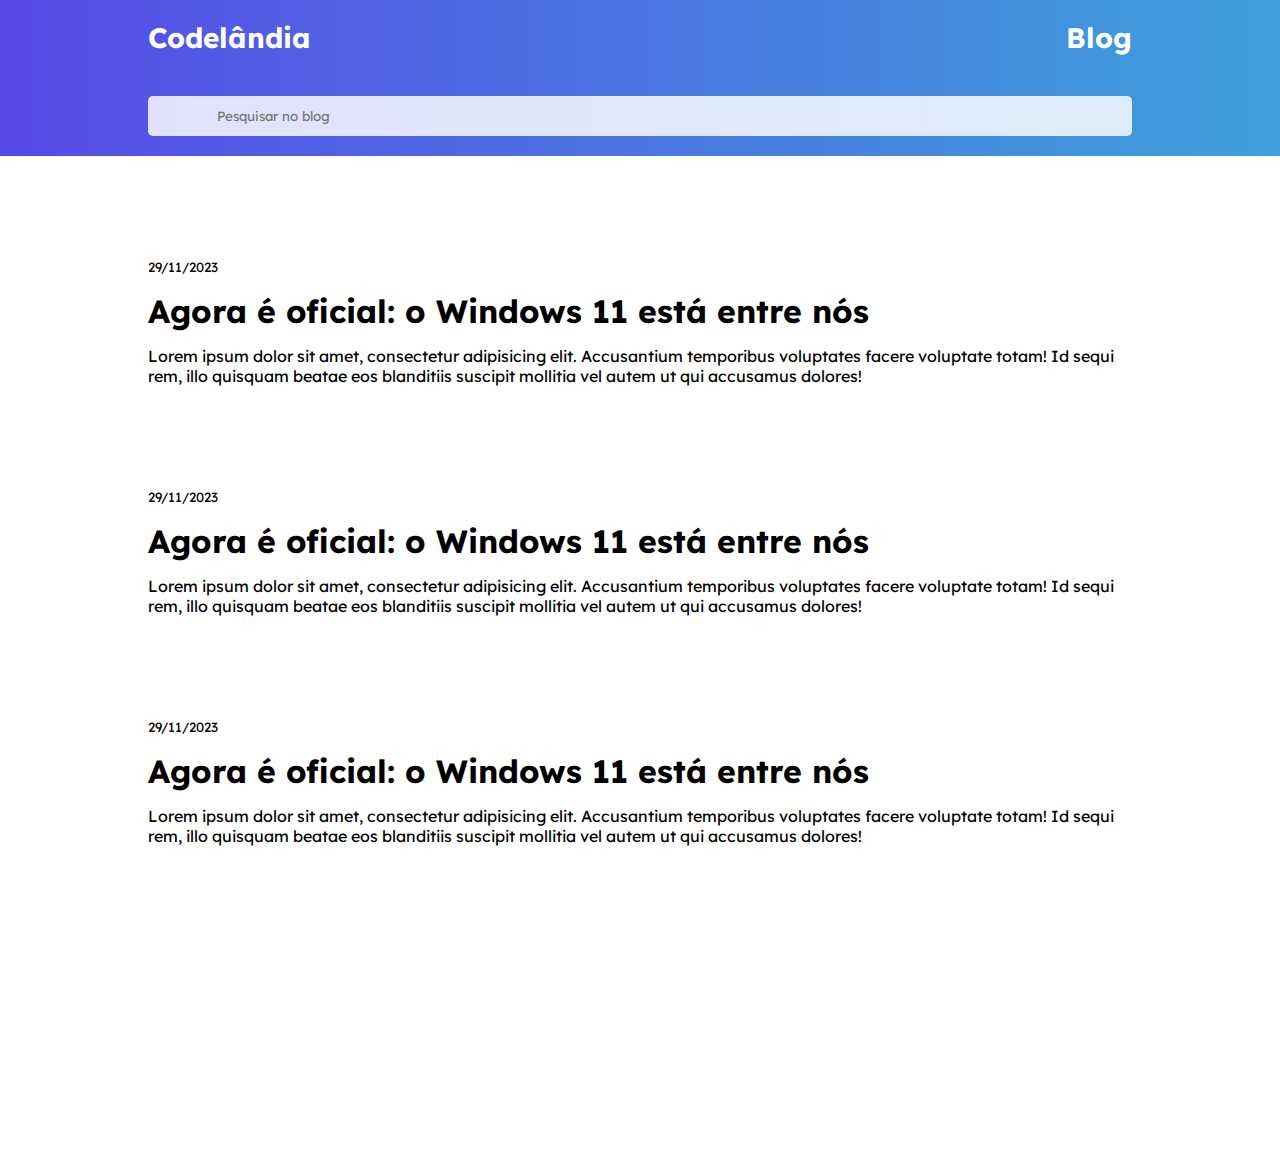
==== Desafios - Codelandia/desafio-1/index.html @ 736a37db "adicionando estrutura" ====
<!DOCTYPE html>
<html lang="pt-br">
<head>
    <meta charset="UTF-8">
    <meta name="viewport" content="width=device-width, initial-scale=1.0">
    <link rel="stylesheet" href="styles.css">
    <title>Desafio 1 - Codelândia</title>

    <link rel="stylesheet" href="https://cdnjs.cloudflare.com/ajax/libs/font-awesome/6.4.2/css/all.min.css" integrity="sha512-z3gLpd7yknf1YoNbCzqRKc4qyor8gaKU1qmn+CShxbuBusANI9QpRohGBreCFkKxLhei6S9CQXFEbbKuqLg0DA==" crossorigin="anonymous" referrerpolicy="no-referrer" />
</head>
<body>
    
    <header>

        <div class="logo-container container">
            <h3 class="logo">Codelândia</h3>
            <h3>Blog</h3>
        </div>

        <div class="search-container container">
            
            <div class="box-icon"><i class="fa-solid fa-magnifying-glass" style="color: #fff;"></i></div>

            <div class="box-input"><input type="search" placeholder="Pesquisar no blog"></div>
        </div>

    </header>

    <main class="container">

        <article>

            <div class="date-container">

                <div class="date-text"><small>29/11/2023</small></div>

                <div class="icon-text"><i class="fa-regular fa-heart" style="color: #000000;"></i></div>
            </div>

            <div class="text-container">
                <h1>Agora é oficial: o Windows 11 está entre nós</h1>
                <p>Lorem ipsum dolor sit amet, consectetur adipisicing elit. Accusantium temporibus voluptates facere voluptate totam! Id sequi rem, illo quisquam beatae eos blanditiis suscipit mollitia vel autem ut qui accusamus dolores!</p>
            </div>

        </article>

        <article>

            <div class="date-container">

                <div class="date-text"><small>29/11/2023</small></div>

                <div class="icon-text"><i class="fa-regular fa-heart" style="color: #000000;"></i></div>
            </div>

            <div class="text-container">
                <h1>Agora é oficial: o Windows 11 está entre nós</h1>
                <p>Lorem ipsum dolor sit amet, consectetur adipisicing elit. Accusantium temporibus voluptates facere voluptate totam! Id sequi rem, illo quisquam beatae eos blanditiis suscipit mollitia vel autem ut qui accusamus dolores!</p>
            </div>

        </article>

        <article>

            <div class="date-container">

                <div class="date-text"><small>29/11/2023</small></div>

                <div class="icon-text"><i class="fa-regular fa-heart" style="color: #000000;"></i></div>
            </div>

            <div class="text-container">
                <h1>Agora é oficial: o Windows 11 está entre nós</h1>
                <p>Lorem ipsum dolor sit amet, consectetur adipisicing elit. Accusantium temporibus voluptates facere voluptate totam! Id sequi rem, illo quisquam beatae eos blanditiis suscipit mollitia vel autem ut qui accusamus dolores!</p>
            </div>

        </article>

    </main>

    <script src="script.js"></script>
</body>
</html>
---- Desafios - Codelandia/desafio-1/styles.css ----
@import url("https://fonts.googleapis.com/css2?family=Lexend+Deca&display=swap");
* {
  margin: 0;
  padding: 0;
  box-sizing: border-box;
  outline: 0;
  font-family: "Lexend Deca", sans-serif;
}

header {
  background-image: linear-gradient(to right, #574AE8, #3EA1DB);
  padding: 20px;
}

.logo-container {
  color: white;
  font-size: 24px;
  width: 100%;
  display: flex;
  justify-content: space-between;
}

.search-container {
  height: 100%;
  margin-top: 41px;
  display: flex;
  align-items: center;
  justify-content: center;
}

.box-icon {
  margin-top: 41px;
  width: 5%;
  height: 40px;
  display: flex;
  align-items: center;
  justify-content: center;
  background-color: rgba(255, 255, 255, 0.8274509804);
  padding: 20px;
  border-radius: 5px 0px 0px 5px;
}

.box-input {
  margin-top: 41px;
  width: 95%;
  height: 40px;
  background-color: rgba(255, 255, 255, 0.8274509804);
  border-radius: 0px 5px 5px 0%;
}

i {
  width: 100%;
}

input {
  background: none;
  color: black;
  padding: 20px;
  height: 100%;
  width: 100%;
  border: 0px;
  border-radius: 5px;
}

.container {
  max-width: 1000px;
  margin: 0 auto;
  padding: 0 8px;
}

main {
  height: 100vh;
}

article {
  margin-top: 100px;
}

div.date-container {
  width: 100%;
  display: flex;
  justify-content: space-between;
}

h1 {
  margin-top: 15px;
  margin-bottom: 15px;
}/*# sourceMappingURL=styles.css.map */
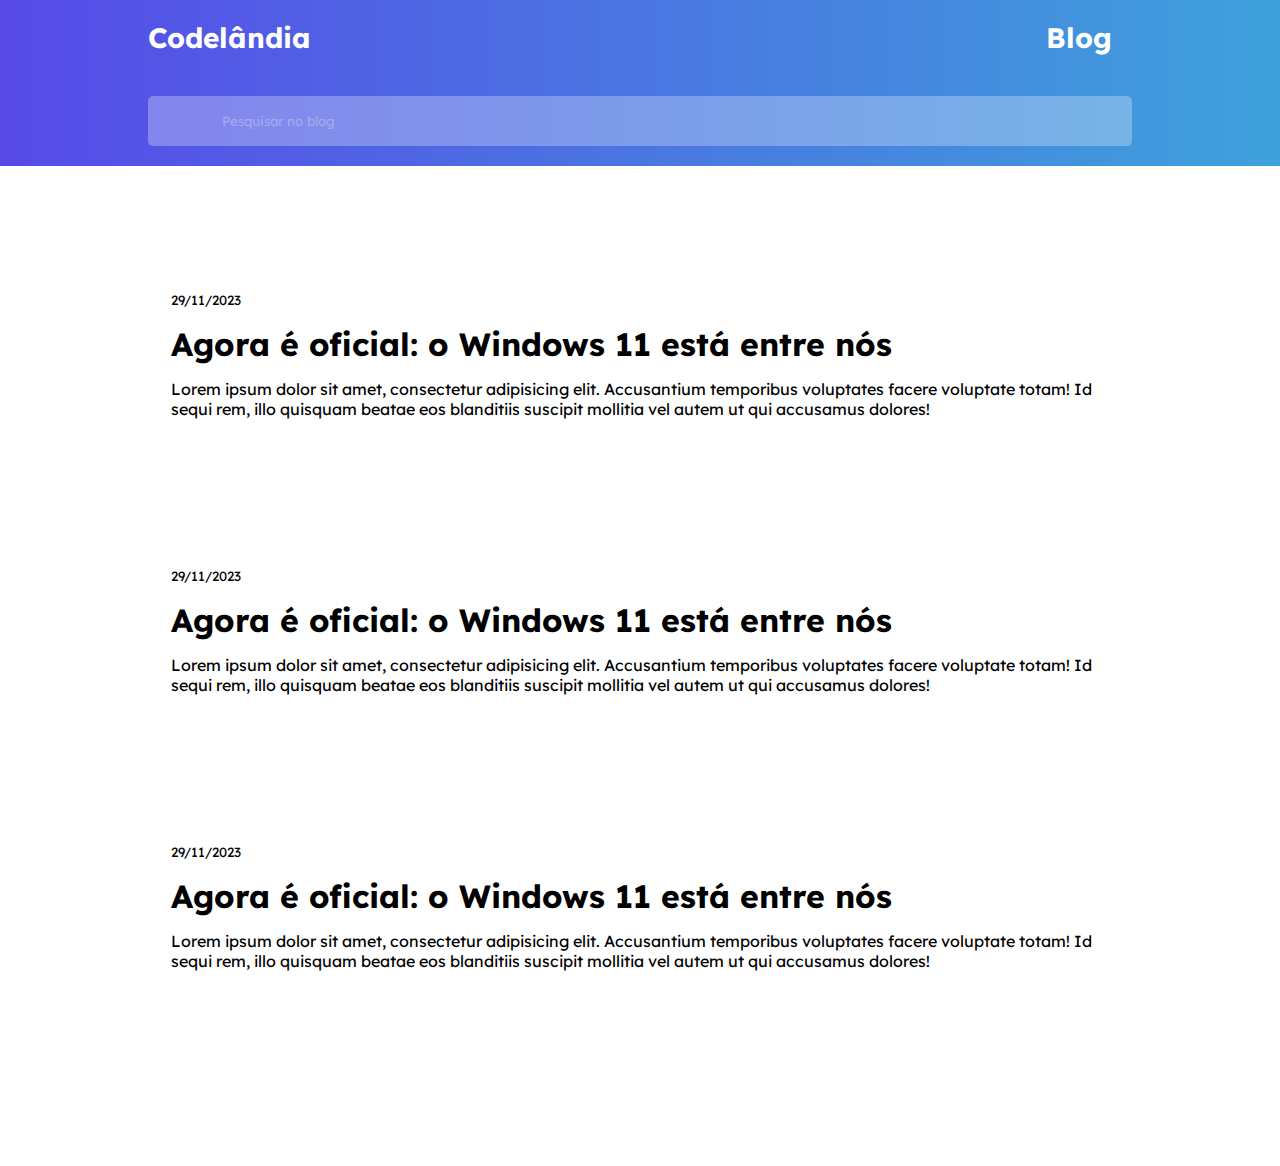
==== commit 92313c66: "adicionando ajustes no layout" ====
--- a/Desafios - Codelandia/desafio-1/index.html
+++ b/Desafios - Codelandia/desafio-1/index.html
@@ -14,7 +14,12 @@
 
         <div class="logo-container container">
             <h3 class="logo">Codelândia</h3>
-            <h3>Blog</h3>
+
+            <div class="blog-container">
+
+                <h3>Blog</h3>
+
+            </div>
         </div>
 
         <div class="search-container container">
@@ -34,7 +39,10 @@
 
                 <div class="date-text"><small>29/11/2023</small></div>
 
-                <div class="icon-text"><i class="fa-regular fa-heart" style="color: #000000;"></i></div>
+                <div class="icon-text">
+                    <i class="fa-regular fa-heart" style="color: #000000;" class="heart-btn"></i>
+                </div>
+
             </div>
 
             <div class="text-container">
--- a/Desafios - Codelandia/desafio-1/styles.css
+++ b/Desafios - Codelandia/desafio-1/styles.css
@@ -1,4 +1,5 @@
 @import url("https://fonts.googleapis.com/css2?family=Lexend+Deca&display=swap");
+
 * {
   margin: 0;
   padding: 0;
@@ -20,6 +21,32 @@
   justify-content: space-between;
 }
 
+.blog-container{
+  display: flex;
+  align-items: center;
+  justify-content: center;
+}
+
+.blog-container h3{
+  margin-right: 20px;
+}
+
+.icon-blog{
+  position: absolute;
+  right: 3%;
+  cursor: pointer;
+}
+
+#icon-sun{
+  display: none;
+  transition: 0.2s;
+}
+
+#icon-moon{
+  display: block;
+  transition: 0.2s;
+}
+
 .search-container {
   height: 100%;
   margin-top: 41px;
@@ -31,11 +58,11 @@
 .box-icon {
   margin-top: 41px;
   width: 5%;
-  height: 40px;
+  height: 50px;
   display: flex;
   align-items: center;
   justify-content: center;
-  background-color: rgba(255, 255, 255, 0.8274509804);
+  background-color: #ffffff48;
   padding: 20px;
   border-radius: 5px 0px 0px 5px;
 }
@@ -43,23 +70,31 @@
 .box-input {
   margin-top: 41px;
   width: 95%;
-  height: 40px;
-  background-color: rgba(255, 255, 255, 0.8274509804);
+  height: 50px;
+  background-color: #ffffff48;
   border-radius: 0px 5px 5px 0%;
 }
 
-i {
-  width: 100%;
+i{
+  
+}
+
+.icon-text{
+  cursor: pointer;
 }
 
 input {
   background: none;
-  color: black;
-  padding: 20px;
+  color: white;
+  padding: 25px;
   height: 100%;
   width: 100%;
   border: 0px;
   border-radius: 5px;
+}
+
+input::placeholder{
+  color: #ffffff48;
 }
 
 .container {
@@ -73,7 +108,13 @@
 }
 
 article {
+  padding: 20px;
   margin-top: 100px;
+  border: 3px solid white;
+}
+
+article:hover{
+  border: 3px solid black;
 }
 
 div.date-container {
@@ -85,4 +126,5 @@
 h1 {
   margin-top: 15px;
   margin-bottom: 15px;
-}/*# sourceMappingURL=styles.css.map */+}
+
